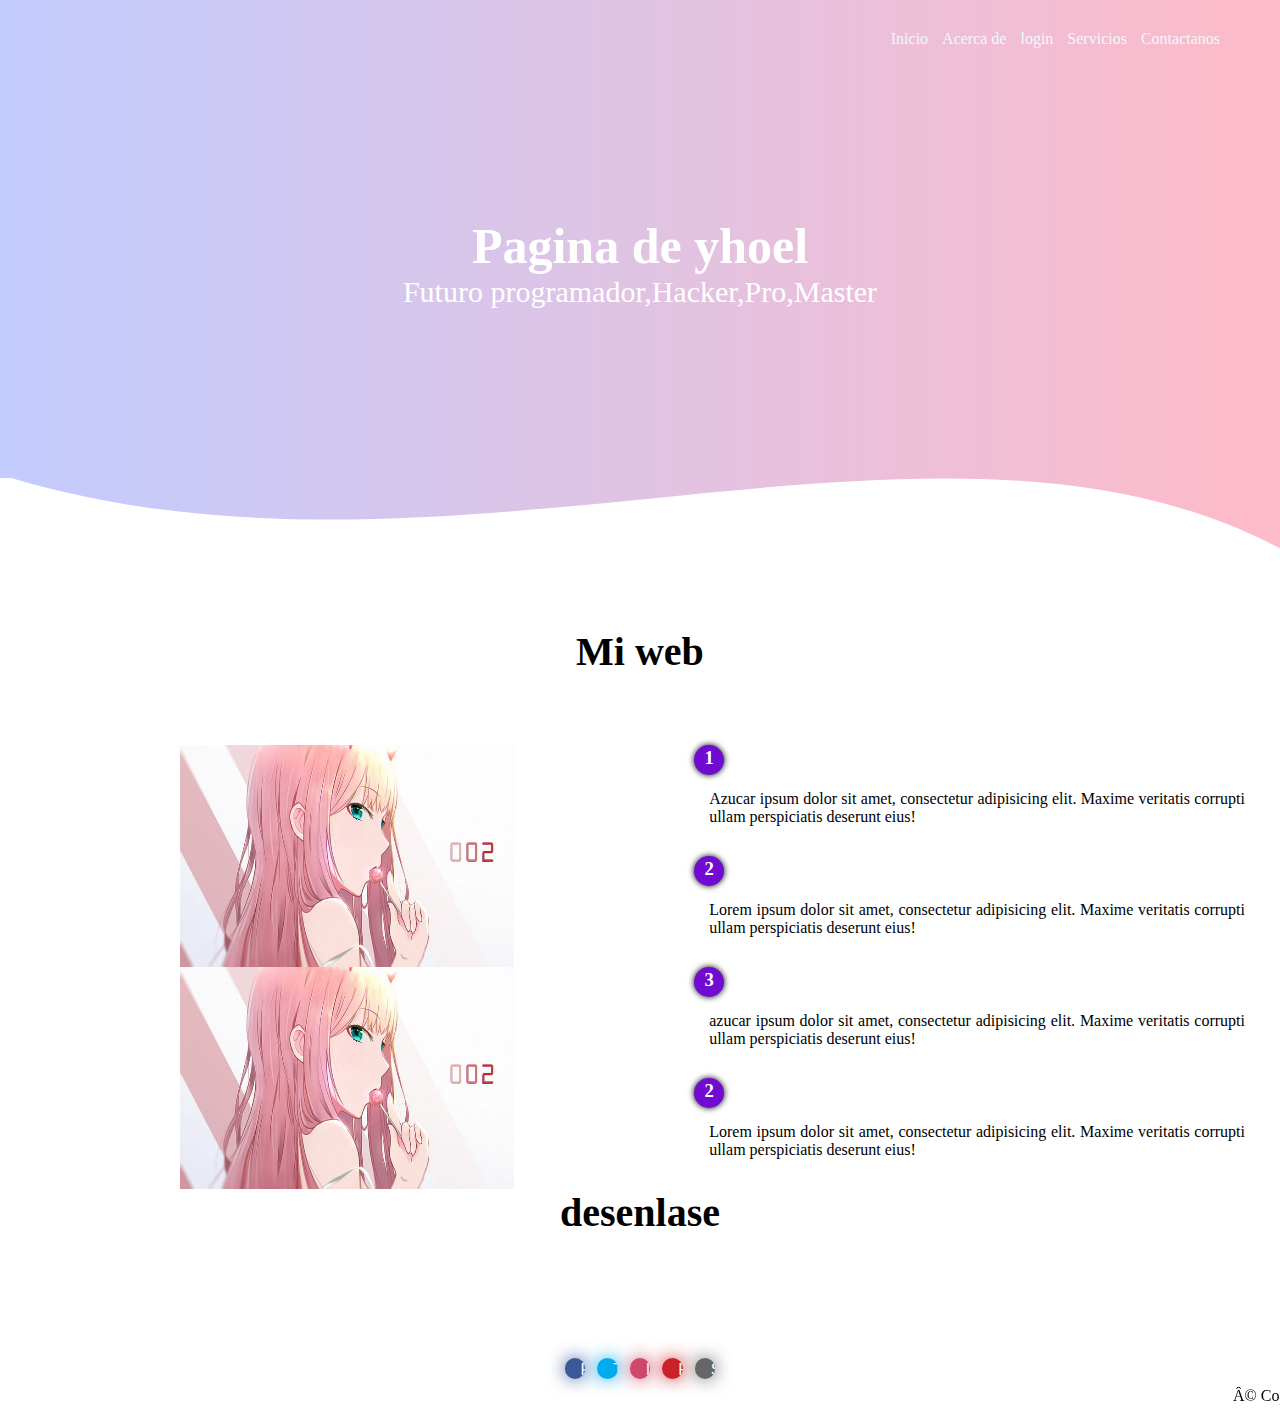
==== index.html @ 9a2f755b "update index.html" ====
<!DOCTYPE html>
<html lang="es">
  <head>
      <meta charset="UFT-8">
      <meta name="viewport" content="width=devise-widht, inicial-scale=1.0">
      <meta http-equiv="X-UA-Compatible" content="ie=edge">
  <title>mi pagina web</title>
  
  <link rel="stylesheet" href="style.css"/>
  <link rel="shortcut icon" href="icono.jpg" type="image/x-icon">
  <link rel="preconnect" href="https://fonts.googleapis.com">
<link rel="preconnect" href="https://fonts.gstatic.com" crossorigin>

  </head>
  <body>
 <header>
     <nav class="menu">
         <a href="index.html">Inicio</a>
         <a href="#">Acerca de</a>
        <a href="Pagina/style.html">login</a>       
         <a href="pagina/primero.html">Servicios</a>
         <a href="#">Contactanos</a>
     </nav>
     <section class="textos-header">
<h1>Pagina de yhoel</h1>
<h2>Futuro programador,Hacker,Pro,Master</h2>
     </section>
     <div calss="wave" style="height: 150px; overflow: hidden;" ><svg viewBox="0 0 500 150" preserveAspectRatio="none" style="height: 100%; width: 100%;"><path d="M-8.27,-10.34 C168.92,144.57 363.62,-114.95 500.18,70.56 L500.00,150.00 L0.00,150.00 Z" style="stroke: none; fill: rgb(255, 255, 255);"></path></svg></div>
     <h2 class="nombre">Mi web</h2>
     <main>
     <section class="contenedor-sobre-mi">
          <div class="contenedor-sobre-mi"><img src="imagenes/ayuda.jpg" alt="" class="imagen-about-us"></div>
              <div class="contenedor-textos">
                    <h3><span>1</span></h3>
                    <p>Azucar ipsum dolor sit amet, consectetur adipisicing elit. Maxime veritatis corrupti ullam perspiciatis deserunt eius!</p>
                    
                    <h3><span>2</span></h3>
                    <p>Lorem ipsum dolor sit amet, consectetur adipisicing elit. Maxime veritatis corrupti ullam perspiciatis deserunt eius!</p>
              </div>
         </div>
      </section>
      <section class="contenedor-sobre-mi">
        <div class="contenedor-sobre-mi"><img src="imagenes/ayuda.jpg" alt="" class="imagen-about-us"></div>
            <div class="contenedor-textos">
                  <h3><span>3</span></h3>
                  <p>azucar ipsum dolor sit amet, consectetur adipisicing elit. Maxime veritatis corrupti ullam perspiciatis deserunt eius!</p>
                  
                  <h3><span>2</span></h3>
                  <p>Lorem ipsum dolor sit amet, consectetur adipisicing elit. Maxime veritatis corrupti ullam perspiciatis deserunt eius!</p>
            </div>
       </div>
    </section>
    <section class="noce">
      <h2 class="nombre">desenlase</h2>
         
    
    </section>

<ul class="socialIcons">
  <li class="facebook"><a href=""><i class="fa fa-fw fa-facebook"></i>Facebook</a></li>
  <li class="twitter"><a href=""><i class="fa fa-fw fa-twitter"></i>Twitter</a></li>
  <li class="instagram"><a href=""><i class="fa fa-fw fa-instagram"></i>Instagram</a></li>
  <li class="pinterest"><a href=""><i class="fa fa-fw fa-pinterest-p"></i>Pinterest</a></li>
  <li class="steam"><a href=""><i class="fa fa-fw fa-steam"></i>Steam</a></li>
</ul>


<marquee> © Copyright 2019 yhoelch <marquee>
</header>
</main>
  </body>
</html>
---- style.css ----
*
{ 
    margin: 0;
    padding: 0;
    box-sizing: border-box;

}
body{
    font-family:'open sans';
}
.contenedor{
    padding: 60px 0;
    width: 90%;
    max-width: 1000px;
    margin: auto;
    overflow: hidden;

}
.nombre{
    color: rgb(0, 0, 0);
    font-size: 40px;
    text-align: center;
    margin-bottom: 70px;
}
header{
    width: 100%;
    height: 600px;
    background: hsla(348, 97%, 63%, 0.527); 
     /* fallback for old browsers */
    background: -webkit-linear-gradient(to right, hsla(230, 96%, 62%, 0.26), hsla(348, 97%, 63%, 0.335)), url(imagenes/02.png);
     /* Chrome 10-25, Safari 5.1-6 */
    background: linear-gradient(to right, hsla(230, 96%, 62%, 0.322), hsla(348, 97%, 63%, 0.37)),url(imagenes/02.png);
     /* W3C, IE 10+/ Edge, Firefox 16+, Chrome 26+, Opera 12+, Safari 7+ */
background-size: cover;
background-attachment: fixed;
position: relative;
}
nav{
    text-align: right;
    padding: 30px 50px 0 0;
}
nav > a{
    color: aliceblue;
    font-weight: 300;
    text-decoration: none;
    margin-right: 10px;

}
nav > a:hover{
   
    text-decoration: underline;
    color: black;
}
header .textos-header{
    display: flex;
    height: 430px;
    width: 100%;
    align-items: center;
    justify-content: center;
    flex-direction: column;
    text-align: center;
}
.textos-header h1{
    font-size: 50px;
    color: white;

}
.textos-header h2{
    font-size: 30px;
    font-weight: 300;
    color: white;

}
 .wave{
   position: absolute;
   bottom: 0;
  width: 100%;
 }
 /* About */
 main sobre-mi{
     padding: 30px 0 60px 0;
 }

 .contenedor-sobre-mi{
     display: flex;
     justify-content: space-evenly;
 }
 .imagen-about-us{
     width: 48%;

 }
 .contenedor-sobre-mi .contenedor-textos{
     width: 48%;   
 }
 .contenedor-textos h3{
     margin-bottom: 15px;
 }
 .contenedor-textos h3 span{
     background: rgb(113, 11, 209);
     color: white;
     border-radius: 50%;
     display: inline-block;
     text-align: center;
     width: 30px;
     height: 30px;
     padding: 2px;
     box-shadow: 0 0 6px 0 rgb(0,0,.5);
     margin-right: 5px;
 }
 .contenedor-textos p{
     padding: 0px 35px 30px 15px;
     font-weight: 300;
     text-align: justify;
 }


 
ul.socialIcons {
  
  padding-top: 3rem;
  padding: ;
  text-align: center;
}

.socialIcons li {
  background-color: yellow;
  list-style: none;
  display: inline-block;
  margin: 4px;
  border-radius: 3rem;
  overflow: hidden;
}

.socialIcons li a {
  display: block;
  padding: 0.5em;
  min-width: 1.28571429em;
  max-width: 1.28571429em;
  height: 1.28571429em;
  white-space: nowrap;
  line-height: 0.5em; /*it's working only when you write text with icon*/
  transition: 0.5s;
  text-decoration: none;
  font-family: arial;
  color: #fff;
}

.socialIcons li i {
  margin-right: 0.5em;
}

.socialIcons li:hover a {
  max-width: 200px;
  padding-right: 1em;
}

.socialIcons .facebook {
  background-color: #3b5998;
  box-shadow: 0 0 18px #3b5998;
}

.socialIcons .twitter {
  background-color: #00aced;
  box-shadow: 0 0 18px #00aced;
}

.socialIcons .instagram {
  background-color: #cd486b;
  box-shadow: 0 0 18px #cd486b;
}

.socialIcons .pinterest {
  background-color: #c92228;
  box-shadow: 0 0 18px #c92228;
}

.socialIcons .steam {
  background-color: #666666;
  box-shadow: 0 0 18px #666666;

}
/* From uiverse.io by @ernestnash */
.btn {
 display: inline-block;
 padding: 0.9rem 1.8rem;
 font-size: 16px;
 font-weight: 700;
 color: white;
 border: 3px solid rgb(252, 70, 100);
 cursor: pointer;
 position: relative;
 background-color: transparent;
 text-decoration: none;
 overflow: hidden;
 z-index: 1;
 font-family: inherit;
}

.btn::before {
 content: "";
 position: absolute;
 left: 0;
 top: 0;
 width: 100%;
 height: 100%;
 background-color: rgb(252, 70, 100);
 transform: translateX(-100%);
 transition: all .3s;
 z-index: -1;
}

.btn:hover::before {
 transform: translateX(0);
}
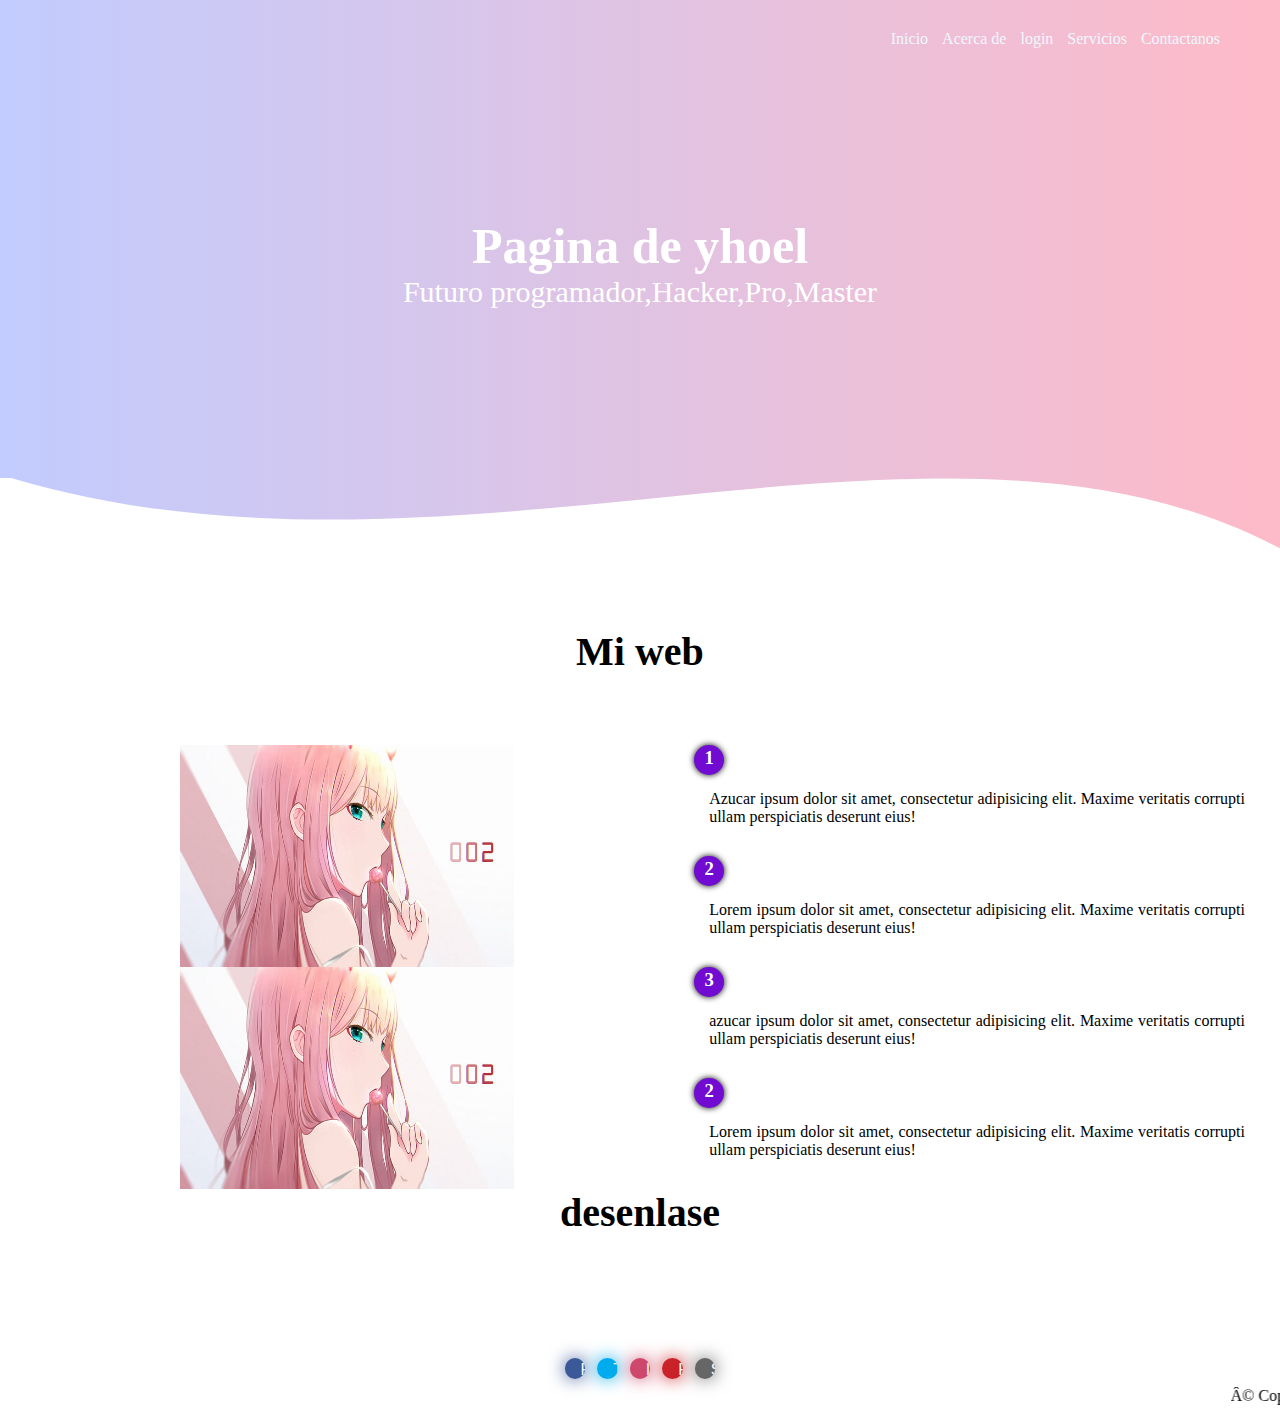
==== commit dd2f4480: "Merge branch 'main' of https://github.com/yhoel120/paginaweb" ====
--- a/index.html
+++ b/index.html
@@ -17,8 +17,8 @@
      <nav class="menu">
          <a href="index.html">Inicio</a>
          <a href="#">Acerca de</a>
-        <a href="Pagina/style.html">login</a>       
-         <a href="pagina/primero.html">Servicios</a>
+        <a href="paginas/style.html">login</a>       
+         <a href="paginas/primero.html">Servicios</a>
          <a href="#">Contactanos</a>
      </nav>
      <section class="textos-header">
@@ -57,7 +57,7 @@
     </section>
 
 <ul class="socialIcons">
-  <li class="facebook"><a href=""><i class="fa fa-fw fa-facebook"></i>Facebook</a></li>
+  <li class="facebook"><a href="www.facebook.com"><i class="fa fa-fw fa-facebook"></i>Facebook</a></li>
   <li class="twitter"><a href=""><i class="fa fa-fw fa-twitter"></i>Twitter</a></li>
   <li class="instagram"><a href=""><i class="fa fa-fw fa-instagram"></i>Instagram</a></li>
   <li class="pinterest"><a href=""><i class="fa fa-fw fa-pinterest-p"></i>Pinterest</a></li>
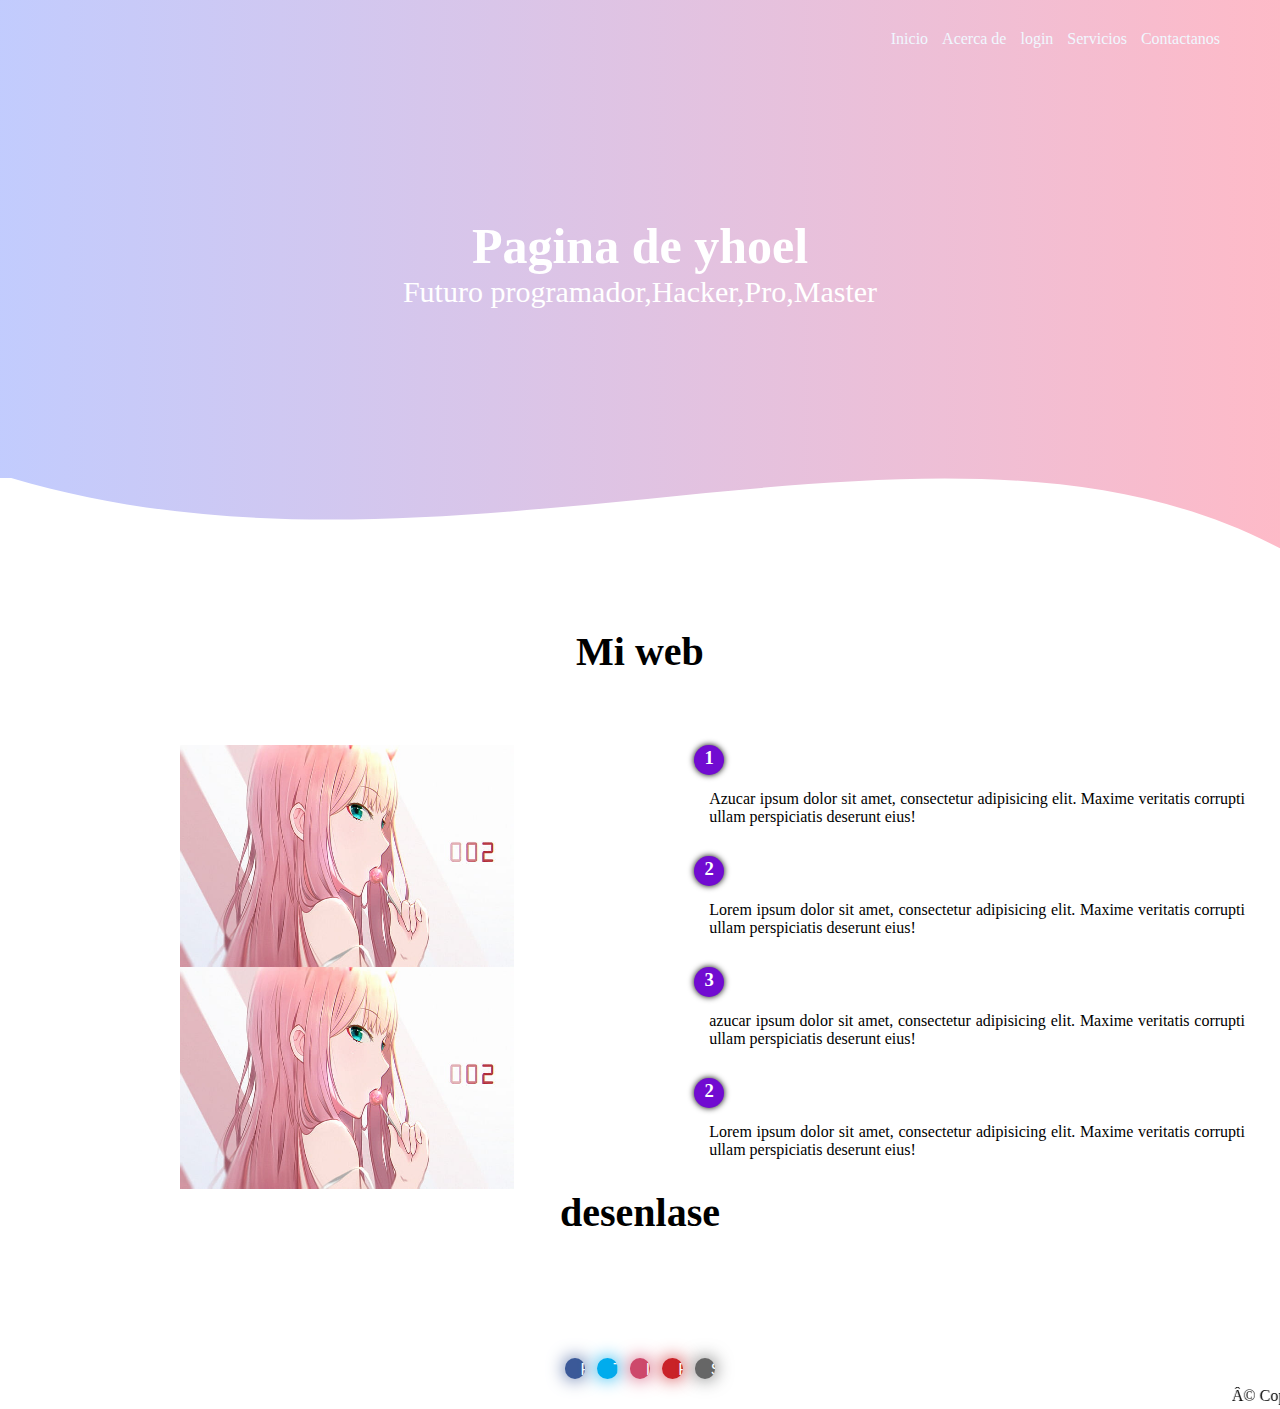
==== commit 49492636: "Update index.html" ====
--- a/index.html
+++ b/index.html
@@ -58,7 +58,7 @@
 
 <ul class="socialIcons">
   <li class="facebook"><a href="www.facebook.com"><i class="fa fa-fw fa-facebook"></i>Facebook</a></li>
-  <li class="twitter"><a href=""><i class="fa fa-fw fa-twitter"></i>Twitter</a></li>
+  <li class="twitter"><a href="www.youtube.com"><i class="fa fa-fw fa-twitter"></i>Twitter</a></li>
   <li class="instagram"><a href=""><i class="fa fa-fw fa-instagram"></i>Instagram</a></li>
   <li class="pinterest"><a href=""><i class="fa fa-fw fa-pinterest-p"></i>Pinterest</a></li>
   <li class="steam"><a href=""><i class="fa fa-fw fa-steam"></i>Steam</a></li>
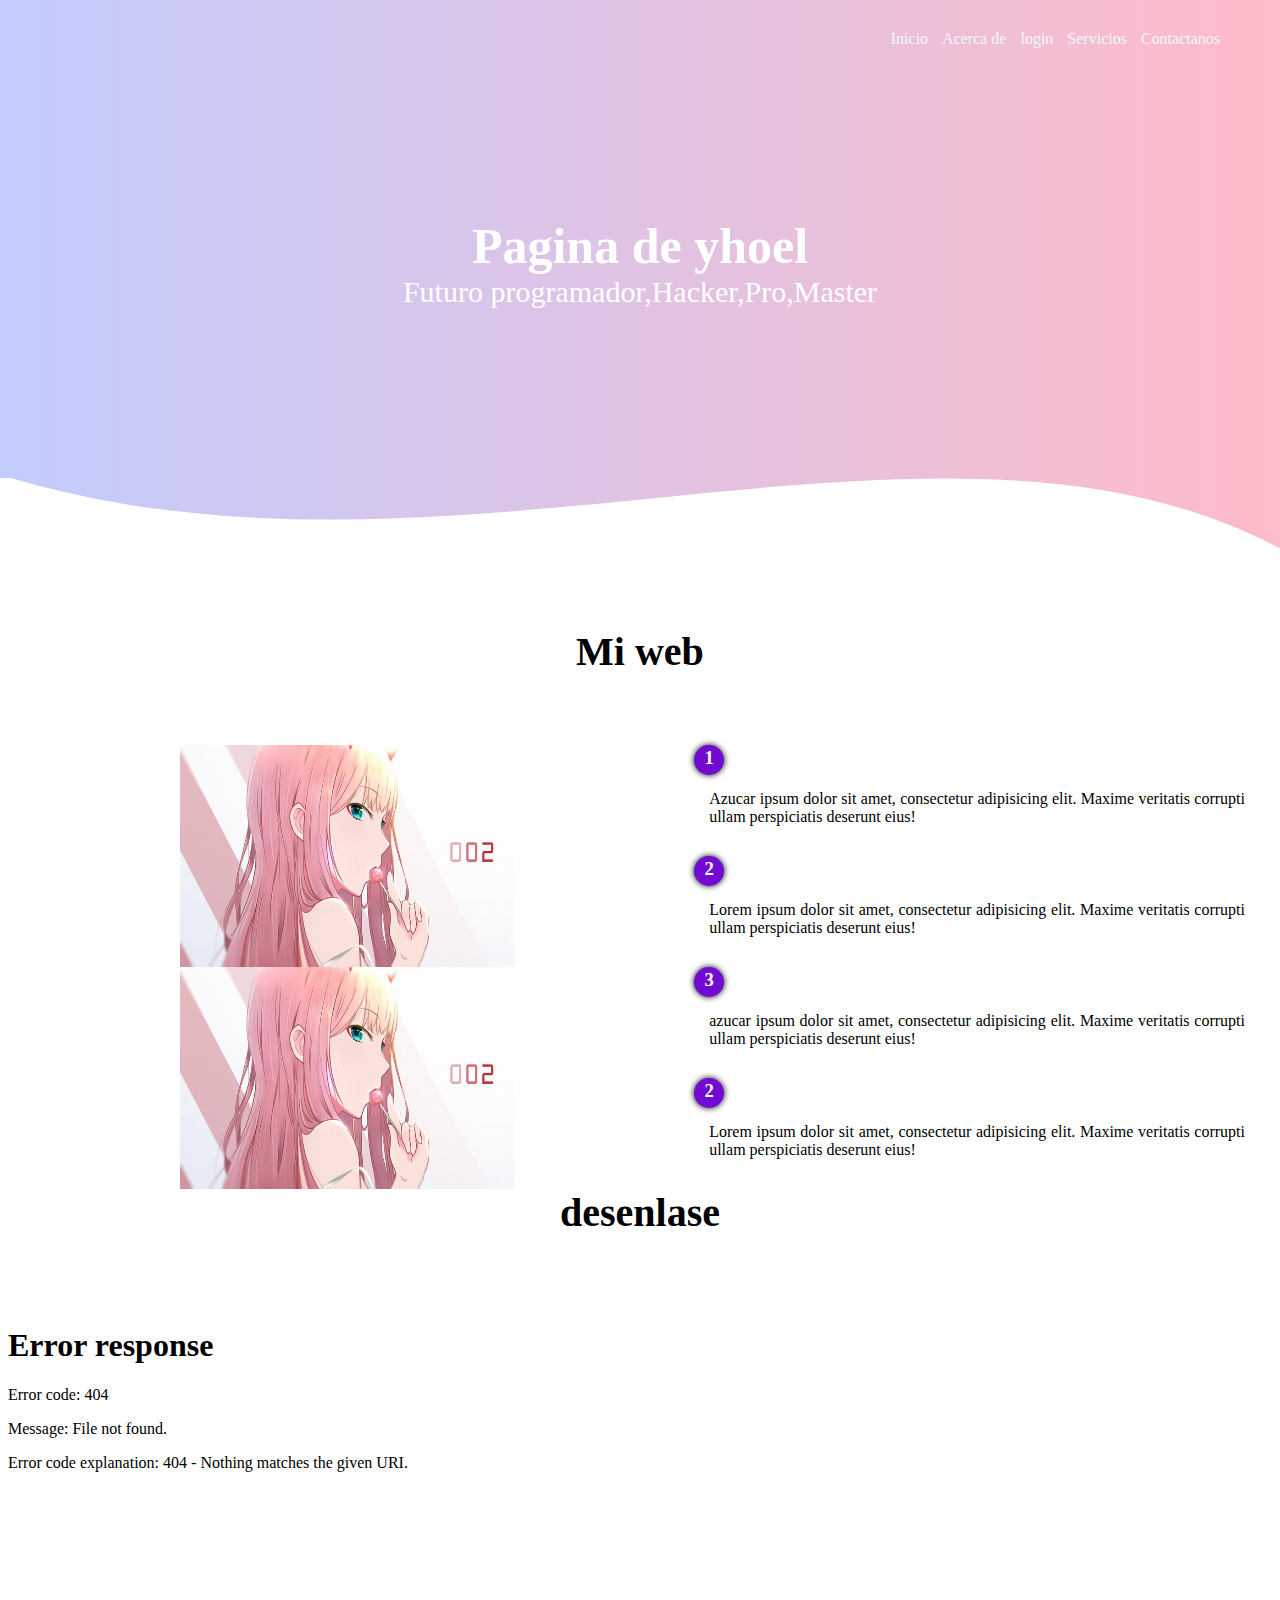
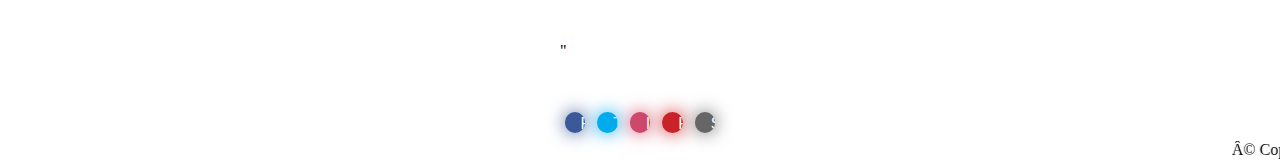
==== commit fff09844: "Update index.html" ====
--- a/index.html
+++ b/index.html
@@ -16,7 +16,7 @@
  <header>
      <nav class="menu">
          <a href="index.html">Inicio</a>
-         <a href="#">Acerca de</a>
+         <a href="https://yhoel120.github.io/yhoelch/">Acerca de</a>
         <a href="paginas/style.html">login</a>       
          <a href="paginas/primero.html">Servicios</a>
          <a href="#">Contactanos</a>
@@ -52,7 +52,7 @@
     </section>
     <section class="noce">
       <h2 class="nombre">desenlase</h2>
-         
+         <iframe width ="560"height="350"src="<iframe width="699" height="393" src="https://www.youtube.com/embed/hUJgGqJic5w" title="El Mejor Efecto de Sonido en Todo LoL" frameborder="0" allow="accelerometer; autoplay; clipboard-write; encrypted-media; gyroscope; picture-in-picture" allowfullscreen></iframe>"
     
     </section>
 
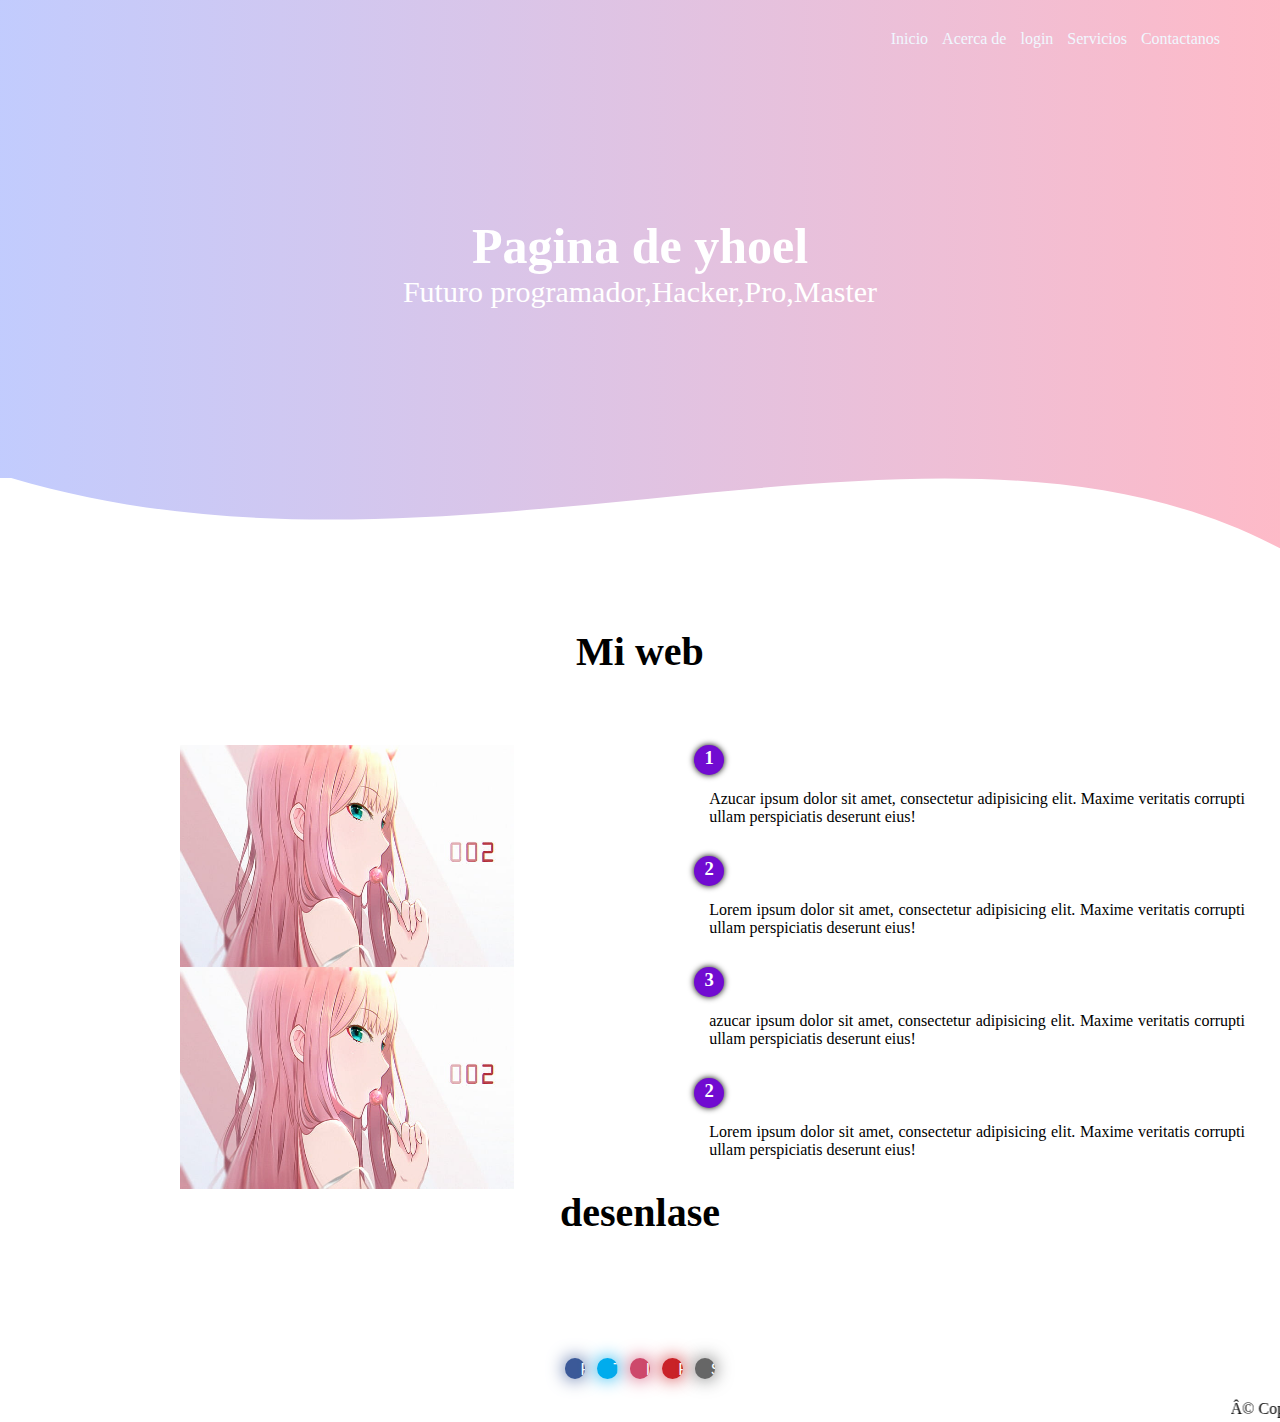
==== commit b1759f79: "Update index.html" ====
--- a/index.html
+++ b/index.html
@@ -52,9 +52,7 @@
     </section>
     <section class="noce">
       <h2 class="nombre">desenlase</h2>
-         <iframe width ="560"height="350"src="<iframe width="699" height="393" src="https://www.youtube.com/embed/hUJgGqJic5w" title="El Mejor Efecto de Sonido en Todo LoL" frameborder="0" allow="accelerometer; autoplay; clipboard-write; encrypted-media; gyroscope; picture-in-picture" allowfullscreen></iframe>"
-    
-    </section>
+     </section>
 
 <ul class="socialIcons">
   <li class="facebook"><a href="www.facebook.com"><i class="fa fa-fw fa-facebook"></i>Facebook</a></li>
@@ -66,7 +64,8 @@
 
 
 <marquee> © Copyright 2019 yhoelch <marquee>
+  <h2>Mas de mi / español /Condiciones de uso  Privacidad  Comunidad  Ayuda  Preferencias sobre cookies  No vender ni compartir mi información personal</h2>
 </header>
 </main>
   </body>
-</html>+</html>
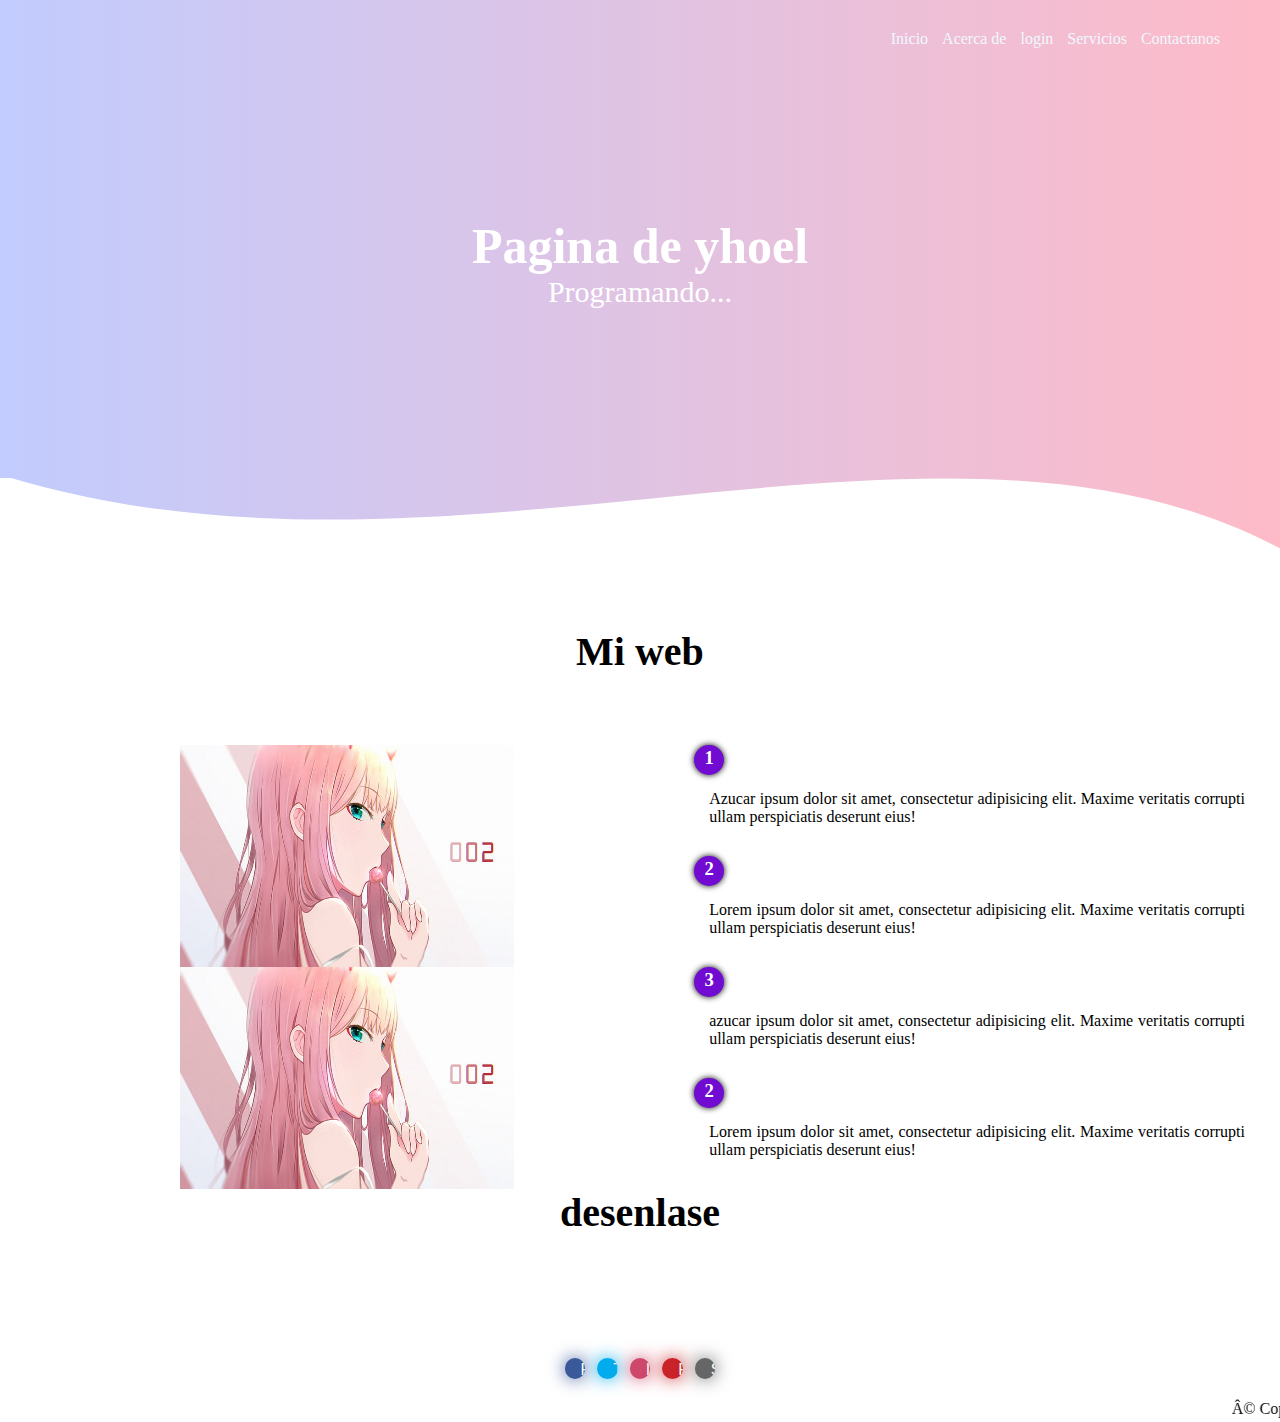
==== commit 167f80c9: "Update index.html" ====
--- a/index.html
+++ b/index.html
@@ -23,7 +23,7 @@
      </nav>
      <section class="textos-header">
 <h1>Pagina de yhoel</h1>
-<h2>Futuro programador,Hacker,Pro,Master</h2>
+<h2>Programando...</h2>
      </section>
      <div calss="wave" style="height: 150px; overflow: hidden;" ><svg viewBox="0 0 500 150" preserveAspectRatio="none" style="height: 100%; width: 100%;"><path d="M-8.27,-10.34 C168.92,144.57 363.62,-114.95 500.18,70.56 L500.00,150.00 L0.00,150.00 Z" style="stroke: none; fill: rgb(255, 255, 255);"></path></svg></div>
      <h2 class="nombre">Mi web</h2>
